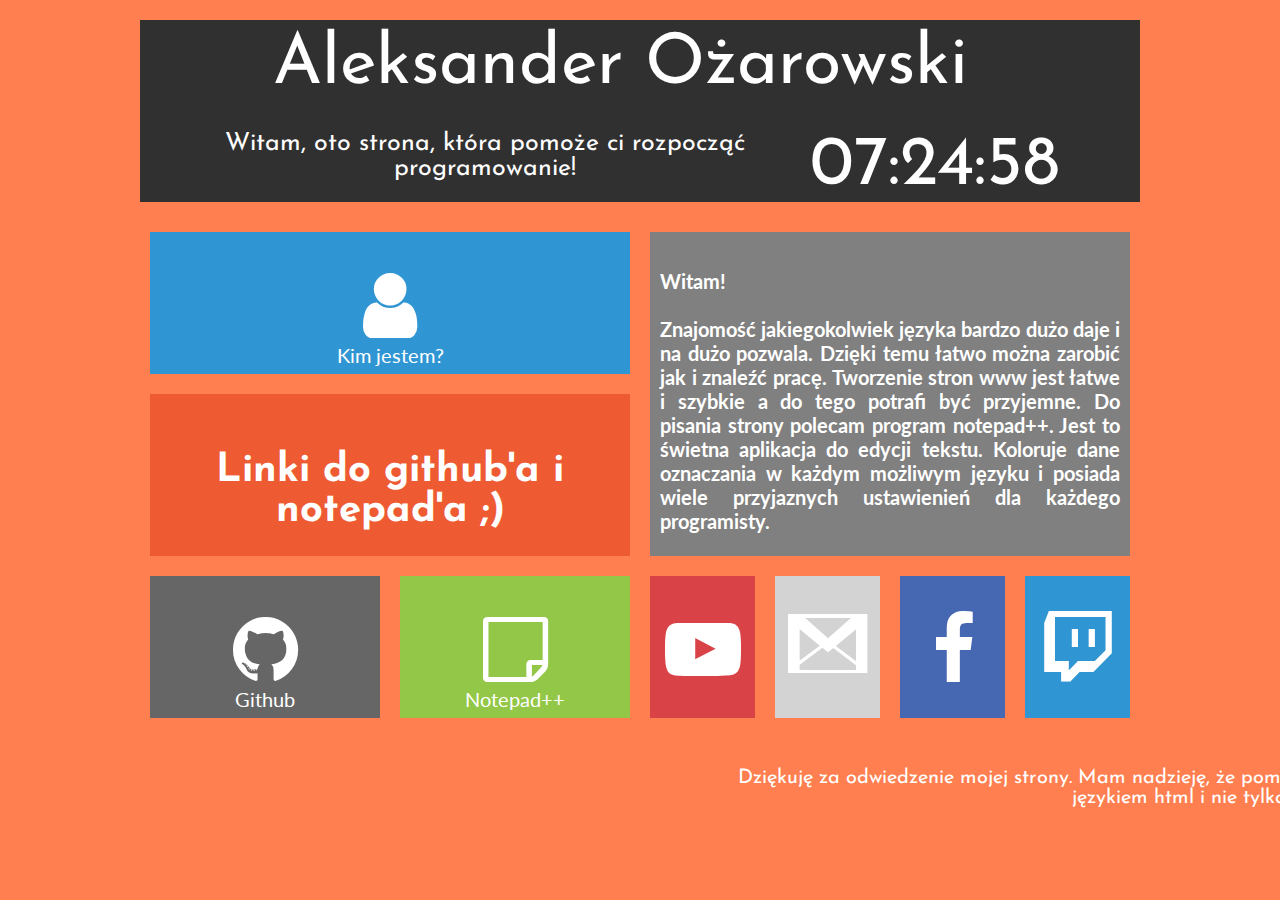
==== index.html @ f068ebfb "strona1" ====
<!DOCTYPE HTML>
<html lang="pl">
	<head>
		<meta charset="utf-8" />
		<meta http-equiv="X-UA-Compatible" content="IE=edge,chrome=1"/>
		
		<title>Aleksander Ożarowski</title>
		
		<meta name="description" content="Witaj, tutaj nauczysz się, jak tworzyć strony www. JavaScript, HTML, CSS, MySQL, WordPress, joomia, Drupal." />
		<meta name="keywords" content="tworzenie, strona, www, ekos, ekos dziennik, 123123123, program, programista, strone, tworzyć, jak" />
		
		<link rel="stylesheet" href="style.css" type="text/css"/>
		<link rel="stylesheet" href="css/fontello.css" type="text/css"/>
		<link href="https://fonts.googleapis.com/css?family=Josefin+Sans|Lato" rel="stylesheet">
		
		<script src="timer.js"></script>
		
	</head>

	<body onload="odliczanie();">
	
		<div id="container">
			<div class="rectangle">
			<div id="logo">
			Aleksander Ożarowski
			</div>
			</div>
			<div class="rectangle">
			<div id="desc">Witam, oto strona, która pomoże ci rozpocząć programowanie!</div>
			<div id="zegar">12:00:00</div>
			<div style="clear: both;"></div>
			</div>
			<div class="square">
			<div class="tile1">
			<a href="kimjestem.html" target="_blank" class="tilelink"><i class="demo-icon icon-user"></i>
			<br>
			Kim jestem?</a>
			</div>
			<div class="tile2">
			<br/S>
			<h1>Linki do github'a i notepad'a ;)</h1>
			</div>
			<a href="https://github.com/" target="_blank" class="tilelinkhtml5"><div class="tile3">
			<i class="icon-github-circled"></i>
			<br/>
			Github
			</div>
			</a>
			<a href="https://notepad-plus-plus.org/download/v7.5.6.html" target="_blank" class="tilelinkhtml5"><div class="tile4">
			<i class="icon-sticky-note-o"></i>
			<br>
			Notepad++
			</div>
			</a>
			<div style="clear: both;"></div>
			</div>
			<div class="square">
			<div class="tile5">
			<h4> 
			Witam!
			<br/><br/>
			Znajomość jakiegokolwiek języka bardzo dużo daje i na dużo pozwala. Dzięki temu łatwo można zarobić jak i znaleźć pracę. Tworzenie stron www jest łatwe i szybkie a do tego potrafi być przyjemne. Do pisania strony polecam program notepad++. Jest to świetna aplikacja do edycji tekstu. Koloruje dane oznaczania w każdym możliwym języku i posiada wiele przyjaznych ustawienień dla każdego programisty.</h4>
			</div>
			<a href="https://youtube.com/" target="_blank" class="tilelinkhtml5">
			<div class="yt">
			<i class="icon-youtube-play"></i>
			</div>
			</a>
			<a href="https://gmail.com/" target="_blank" class="tilelinkhtml5"><div class="gmail">
			<i class="icon-gmail"></i>
			</div>
			</a>
			<a href="https://facebook.com/" target="_blank" class="tilelinkhtml5"><div class="fb">
			<i class="icon-facebook"></i>
			</div>
			</a>
			<a href="https://www.twitch.tv/" target="_blank" class="tilelinkhtml5">
			<div class="tw">
			<i class="icon-twitch"></i>
			</div></a>
			<div style="clear: both;"></div>
			
			<div class="rectangle">
			<div class="endtext">
			Dziękuję za odwiedzenie mojej strony. Mam nadzieję, że pomogłem ci w rozpoczęciu twojej historii z językiem html i nie tylko.
			</div>
			</div>			
		</div>
	
	</body>
</html>
---- style.css ----
body
{
background-color: coral;
color: #ffffff;
font-family: 'Lato', sans-serif;
font-size: 20px;
}
#container
{
width: 1000px;
margin-left: auto;
margin-right: auto;
background-color: #303030;
}

.rectangle
{
width: 960px;
margin: 20px;
text-align: center;
}

.square
{
width: 50%;
float: left;	
}

#logo
{
font-family: 'Josefin Sans', sans-serif;
font-size: 70px;
width: 900px;
padding: 10px;
}

#desc
{
float: left;
font-family: 'Josefin Sans', sans-serif;
width: 650px;
font-size: 25px;
}

#zegar
{
float: left;
font-family: 'Josefin Sans', sans-serif;
font-size: 70px;
width: 350;	

}

.tile1
{
width: 480px;
margin: 10px;
height: 142px;
background-color: #3095d3;
text-align: center;
}

.tile1:hover
{
background-color: #2084c2;
}

.tile2
{
width:460px;
margin:10px;
height: 142px;
background-color: #ee5a32;
font-family: 'Josefin Sans', sans-serif;
text-align: center;
padding: 10px;
margin-top: 20px;
}

.tile3
{
margin: 10px;
float: left;
width: 230px;
height: 142px;
background-color: #666666;
text-align: center;
}

.tile3:hover
{
background-color: #555555;
}

.tile4
{
margin: 10px;
float: left;
width: 230px;
height: 142px;
background-color: #93c748;
text-align: center;
}

.tile4:hover
{
background-color: #82b637;
}

.tile5
{
margin: 10px;
width: 460px;
height: 304px;
background-color: grey;
text-align: justify;
padding: 10px;

}

.yt
{
margin: 10px;
float: left;
width: 105px;
height: 142px;
background-color: #d94348;
text-align: center;
}

.yt:hover
{
background-color: #c83237;
}

.gmail
{
margin: 10px;
float: left;
width: 105px;
height: 142px;
background-color: lightgrey;
color: white;
}

.gmail:hover
{
background-color: grey;
}

.fb
{
margin: 10px;
float: left;
width: 105px;
height: 142px;
background-color: #4668b3;
text-align: center;
}

.fb:hover
{
background-color: #3557a2;
}

.tw
{
margin: 10px;
float: left;
width: 105px;
height: 142px;
background-color: #3095d3;
text-align: center;
}

.tw:hover
{
background-color: #2084c2;
}

.endtext
{
width: 960px;
margin: 20px;
font-family: 'Josefin Sans', sans-serif;
padding: 20px;
}

a.tilelink
{
color: #ffffff;
text-decoration: none;
display: block;
width: 480px;
height: 142px;
}

a.tilelinkhtml5
{
color: #ffffff;
text-decoration: none;
}
---- css/fontello.css ----
@font-face {
  font-family: 'fontello';
  src: url('../font/fontello.eot?52377655');
  src: url('../font/fontello.eot?52377655#iefix') format('embedded-opentype'),
       url('../font/fontello.woff2?52377655') format('woff2'),
       url('../font/fontello.woff?52377655') format('woff'),
       url('../font/fontello.ttf?52377655') format('truetype'),
       url('../font/fontello.svg?52377655#fontello') format('svg');
  font-weight: normal;
  font-style: normal;
}
/* Chrome hack: SVG is rendered more smooth in Windozze. 100% magic, uncomment if you need it. */
/* Note, that will break hinting! In other OS-es font will be not as sharp as it could be */
/*
@media screen and (-webkit-min-device-pixel-ratio:0) {
  @font-face {
    font-family: 'fontello';
    src: url('../font/fontello.svg?52377655#fontello') format('svg');
  }
}
*/
 
 [class^="icon-"]:before, [class*=" icon-"]:before {
  font-family: "fontello";
  font-style: normal;
  font-weight: normal;
  speak: none;
 
  display: inline-block;
  text-decoration: inherit;
  width: 1em;
  margin-right: .2em;
  text-align: center;
  /* opacity: .8; */
 
  /* For safety - reset parent styles, that can break glyph codes*/
  font-variant: normal;
  text-transform: none;
 
  /* fix buttons height, for twitter bootstrap */
  line-height: 1em;
 
  /* Animation center compensation - margins should be symmetric */
  /* remove if not needed */
  margin-left: .2em;
 
  /* you can be more comfortable with increased icons size */
  /* font-size: 120%; */
 
  /* Font smoothing. That was taken from TWBS */
  -webkit-font-smoothing: antialiased;
  -moz-osx-font-smoothing: grayscale;
 
  /* Uncomment for 3D effect */
  /* text-shadow: 1px 1px 1px rgba(127, 127, 127, 0.3); */
}
 
.icon-user:before { content: '\e800'; font-size: 76px; margin-top: 35px;} /* '' */
.icon-gmail:before { content: '\e801'; font-size: 66px; margin-top: 35px;} /* '' */
.icon-facebook:before { content: '\f09a'; font-size: 76px; margin-top: 35px;} /* '' */
.icon-github-circled:before { content: '\f09b'; font-size: 76px; margin-top: 35px;} /* '' */
.icon-youtube-play:before { content: '\f16a'; font-size: 76px; margin-top: 35px;} /* '' */
.icon-twitch:before { content: '\f1e8'; font-size: 76px; margin-top: 35px;} /* '' */
.icon-sticky-note-o:before { content: '\f24a'; font-size: 76px; margin-top: 35px;} /* '' */
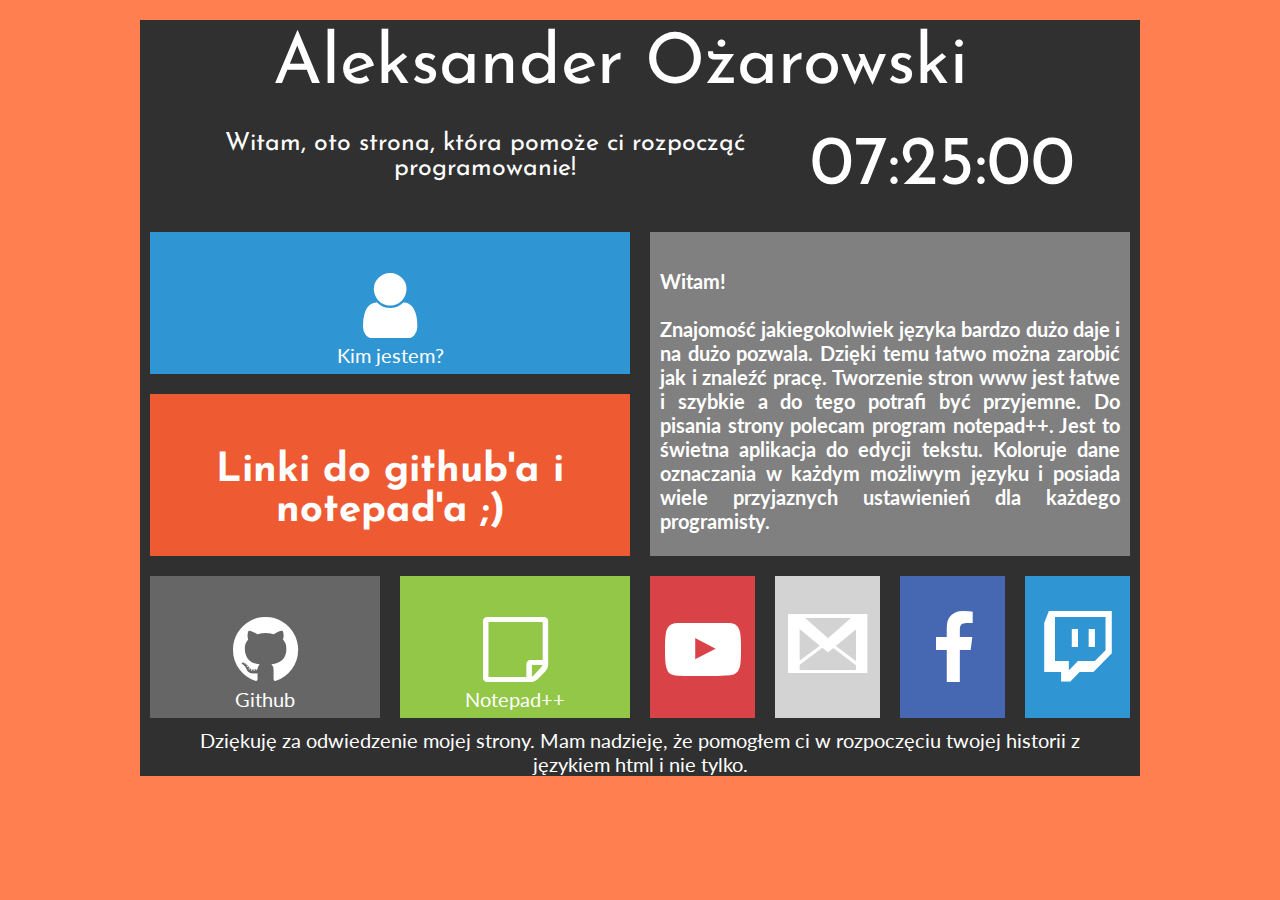
==== commit a2f660e8: "poprawa2" ====
--- a/index.html
+++ b/index.html
@@ -79,11 +79,10 @@
 			<i class="icon-twitch"></i>
 			</div></a>
 			<div style="clear: both;"></div>
+			</div>
 			
 			<div class="rectangle">
-			<div class="endtext">
 			Dziękuję za odwiedzenie mojej strony. Mam nadzieję, że pomogłem ci w rozpoczęciu twojej historii z językiem html i nie tylko.
-			</div>
 			</div>			
 		</div>
 	
